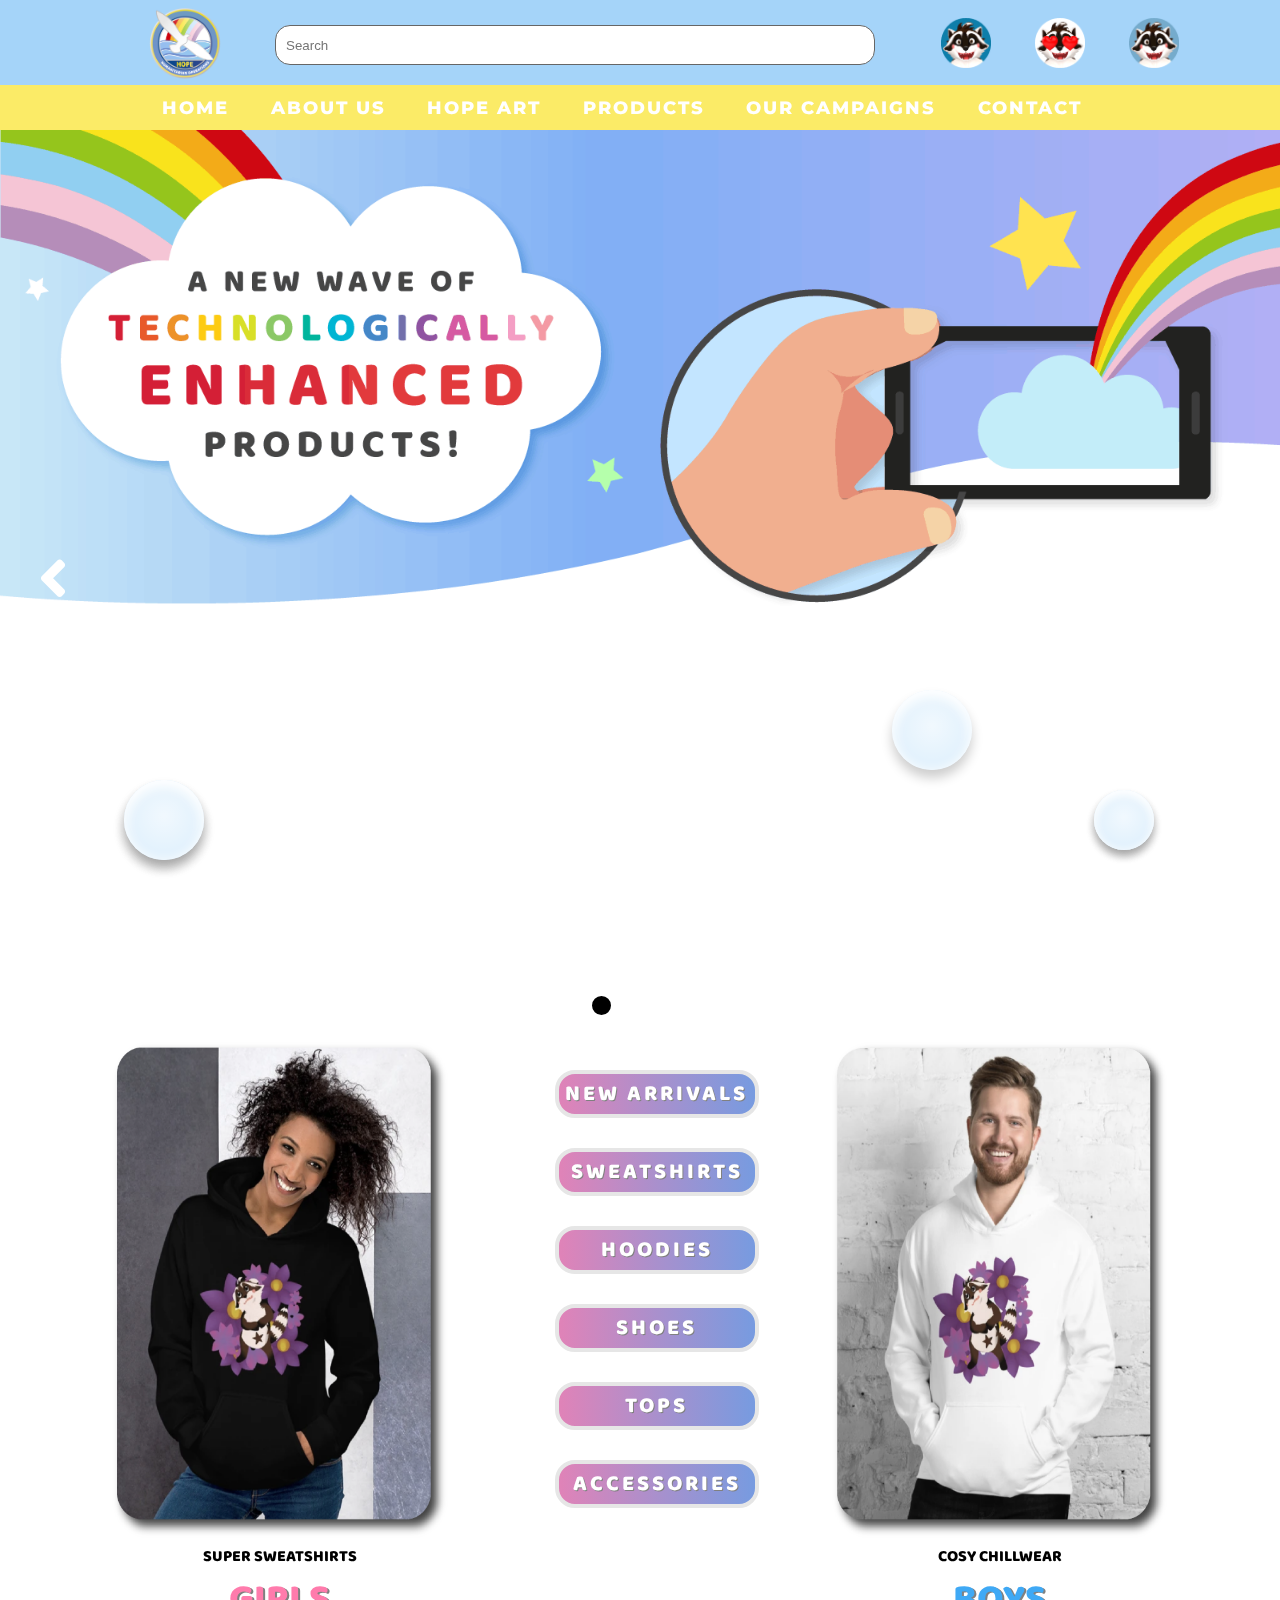
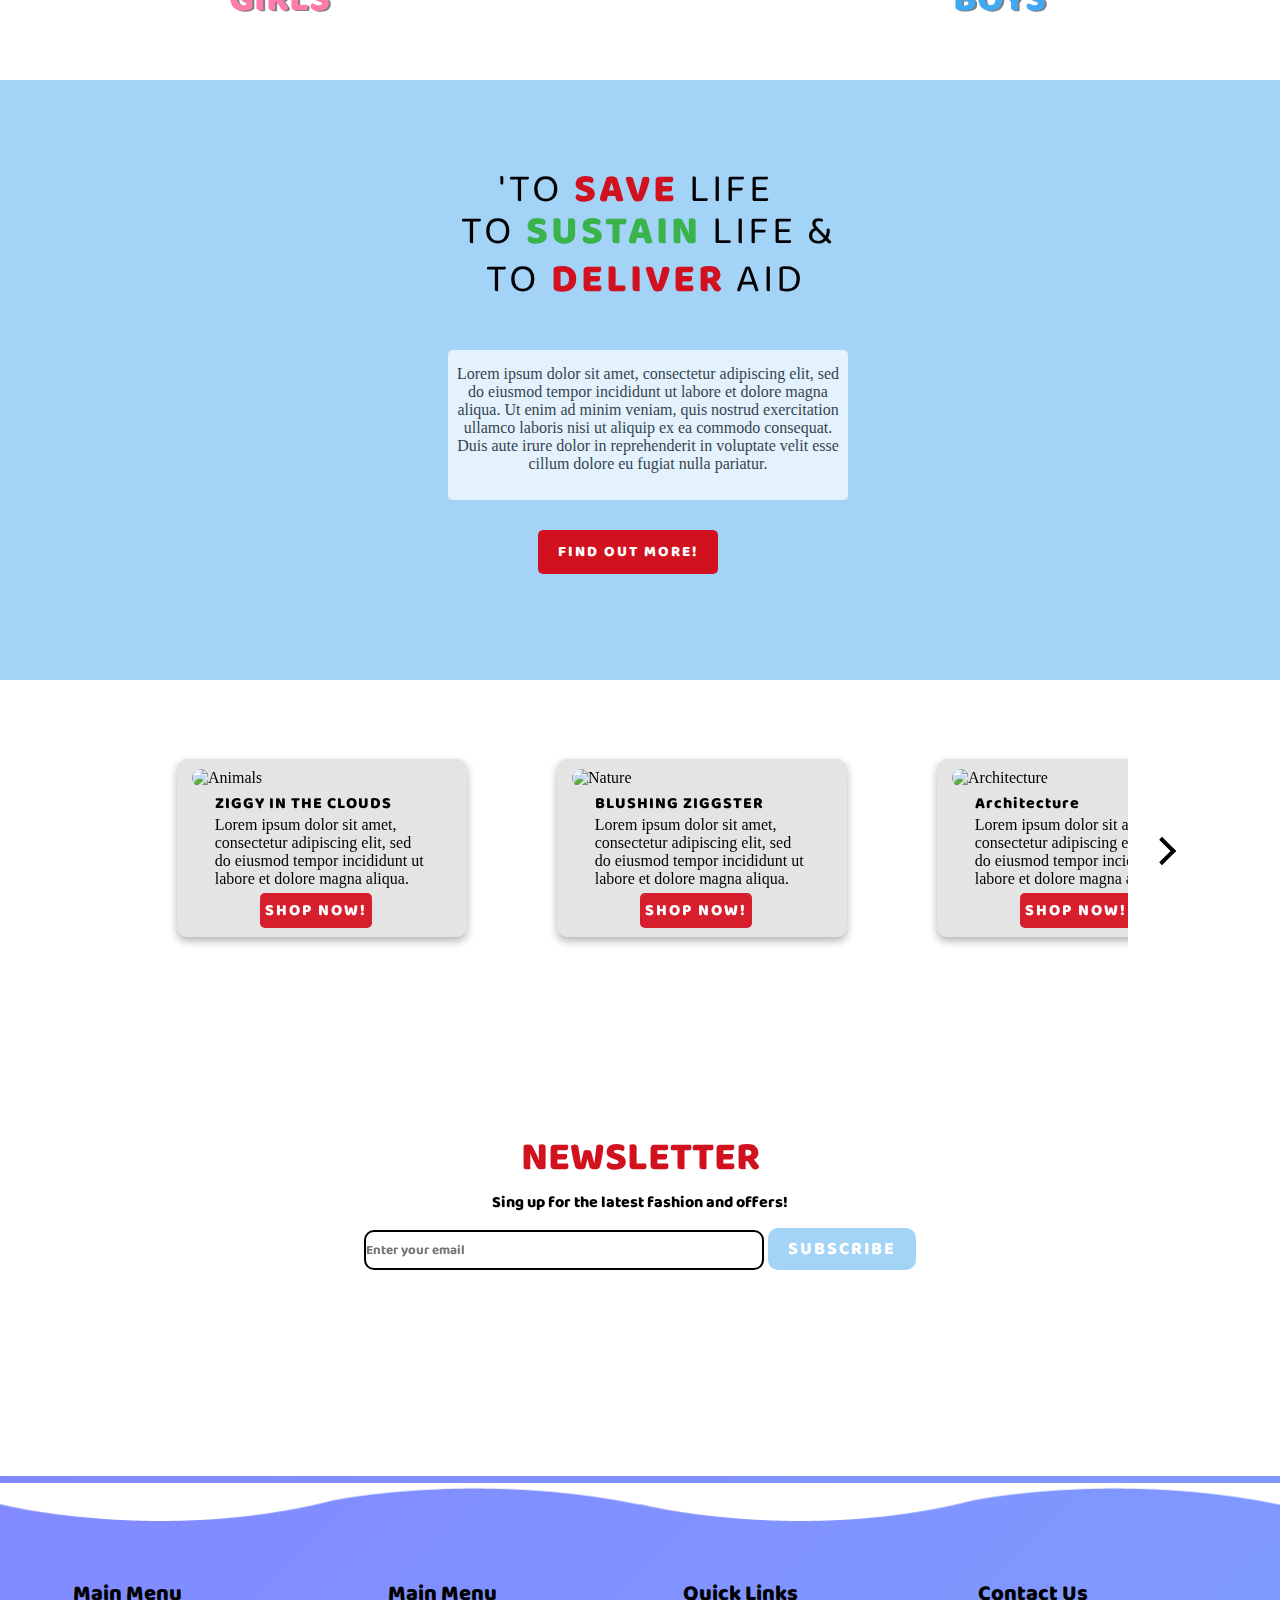
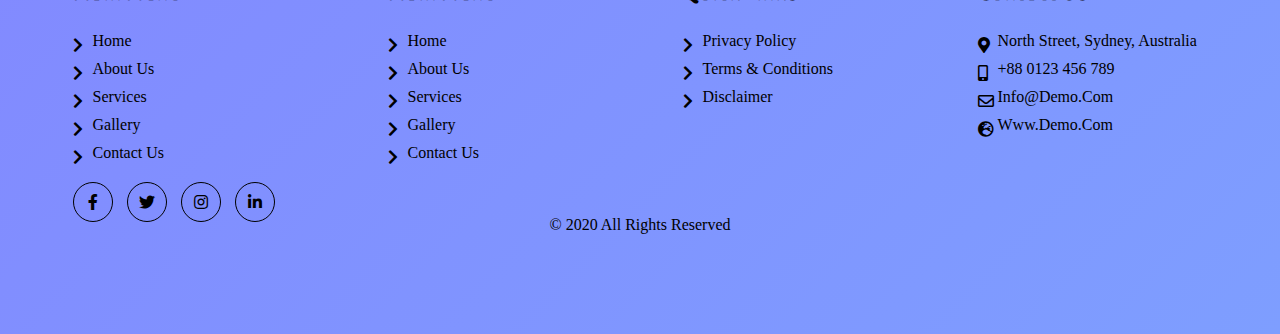
==== index.html @ f2ab1ff8 "Add files via upload" ====
<!DOCTYPE html>
<html lang="">
<head>
    <meta charset="utf-8">
    <meta name="viewport" content="width=device-width, initial-scale=1.0">
    <title>HOPE</title>
     <!------------ FONT AWESOME ------------>
     <link href="https://cdnjs.cloudflare.com/ajax/libs/font-awesome/5.13.0/css/all.min.css" rel="stylesheet">
    <link rel="stylesheet" href="css/style.css">
    <link rel="stylesheet" href="css/animated-footer.css">
    <link rel="stylesheet" href="css/card-slider.css">
</head>

<body>
    <div class="wrapper">
        <div class="multi_color_border"></div>
        <div class="top_nav">
            <div class="left">
              <div class="logo"><img src="img/Hope Logo - Website-03.png"></div>
              <div class="search_bar">
                  <input type="text" placeholder="Search">
              </div>
          </div> 
          <div class="right">
            <ul>
              <li><a href="#"></a></li>
              <li><a href="#"><img src="img/Asset 1@4x.png" class="shop-icon"></a></li>
              <li><a href="#"><img src="img/Asset 2@4x.png" class="shop-icon"></a></li>
              <li><a href="#"><img src="img/Asset 3@4x.png" class="shop-icon"></a></li>
            </ul>
          </div>
        </div>
        <div class="bottom_nav">
          <ul>
            <li class="nav-link"><a href="index.html">Home</a></li>
            <li class="nav-link"><a href="#">About us</a></li>
            <li class="nav-link"><a href="hope-art.html">Hope Art</a></li>
            <div class="dropdown">
                <span><li class="nav-link"><a href="#">Products</a></li></span>
                <div class="dropdown-content">
                    <a href="#">Boys</a>
                    <a href="#">All Clothing</a>
                    <a href="#">Accessories</a>
                    <a href="#">Shoes</a>
                </div>
              </div>
              
            <li class="nav-link"><a href="#">Our Campaigns</a></li>
            <li class="nav-link"><a href="#">Contact</a></li>
            
          </ul>
      </div>
      <!-- Sliding Banner -->
      <div class="slider">
        <div class="slides">
            <div class="slide">
                
            </div>
            <div class="slide">
                
            </div>
            <div class="slide">
                
            </div>
        </div>

        <button class="arrows prev" onclick="plusslide(-1)">
            <span><i class="fas fa-angle-left"></i></span>
        </button>
        <button class="arrows next" onclick="plusslide(1)">
            <span><i class="fas fa-angle-right"></i></span>
        </button>

        <div class="dots">
            <span onclick="currentslide(1)"></span>
            <span onclick="currentslide(2)"></span>
            <span onclick="currentslide(3)"></span>
        </div>
    </div>
<!-- End of the Banner -->

<!-- Section 1 Starts -->
<div class="box">
  <div class="row">
<div class="column column1">
  <img src="img/thumbnail2.png" alt="" style="width:100%">
  <div class="text">SUPER SWEATSHIRTS</div>
  <div class="girls">GIRLS</div>
</div>
<div class="column">
  
<button class="button">NEW ARRIVALS</button>
<button class="button">SWEATSHIRTS</button>
<button class="button">HOODIES</button>
<button class="button">SHOES</button>
<button class="button">TOPS</button>
<button class="button">ACCESSORIES</button>
</div>
<div class="column column2">
  <img src="img/thumbnail1.png" alt="" style="width:100%">
  <div class="text">COSY CHILLWEAR</div>
  <div class="boys">BOYS</div>
</div>
</div>
      </div>
<!-- Section 1 Ends -->
<!-- Section 2 Starts -->
<section class="blue">
  <div class="quotes">'TO <span>SAVE</span> LIFE</div>
  <div class="quotes">TO <span class="second">SUSTAIN</span> LIFE &</div>
  <div class="quotes">TO <span class="third">DELIVER</span> AID</div>
 <div class="white">
   
   <p>Lorem ipsum dolor sit amet, consectetur adipiscing elit, sed do eiusmod tempor incididunt ut labore et dolore magna aliqua. Ut enim ad minim veniam, quis nostrud exercitation ullamco laboris nisi ut aliquip ex ea commodo consequat. Duis aute irure dolor in reprehenderit in voluptate velit esse cillum dolore eu fugiat nulla pariatur.</p>
 </div>
 <a href="#"><button>FIND OUT MORE!</button></a>
</section>
<!-- Section 2 Ends -->
<!-- Card Slider Starts -->
<div id="background-wrap">
  <div class="bubble x1"></div>
  <div class="bubble x1"></div>
  <div class="bubble x2"></div>
  <div class="bubble x2"></div>
  <div class="bubble x3"></div>
  <div class="bubble x4"></div>
  <div class="bubble x5"></div>
  <div class="bubble x6"></div>
  <div class="bubble x7"></div>
  <div class="bubble x8"></div>
  <div class="bubble x9"></div>
  <div class="bubble x10"></div>
  <div class="bubble x10"></div>
</div>
<div class="container">
  <div id="slide-left-container">
    <div class="slide-left">
    </div>
  </div>
  <div id="cards-container">
    <div class="cards">
      <div class="card">
        <img src="http://via.placeholder.com/220x220" alt="Animals" style="width:100%">
        <div class="container">
          <h4>
            <b>ZIGGY IN THE CLOUDS</b>
          </h4>
          <p>Lorem ipsum dolor sit amet, consectetur adipiscing elit, sed do eiusmod tempor incididunt ut labore et dolore magna aliqua. </p>
          <button type="submit"><a href="#">SHOP NOW!</a></button>
        </div>
      </div>
      <div class="card">
        <img src="http://via.placeholder.com/220x220" alt="Nature" style="width:100%">
        <div class="container">
          <h4>
            <b>BLUSHING ZIGGSTER</b>
          </h4>
          <p>Lorem ipsum dolor sit amet, consectetur adipiscing elit, sed do eiusmod tempor incididunt ut labore et dolore magna aliqua.</p>
          <button type="submit"><a href="#">SHOP NOW!</a></button>
        </div>
      </div>
      <div class="card">
        <img src="http://via.placeholder.com/220x220" alt="Architecture" style="width:100%">
        <div class="container">
          <h4>
            <b>Architecture</b>
          </h4>
          <p>Lorem ipsum dolor sit amet, consectetur adipiscing elit, sed do eiusmod tempor incididunt ut labore et dolore magna aliqua.</p>
          <button type="submit"><a href="#">SHOP NOW!</a></button>
        </div>
      </div>
      <div class="card">
        <img src="http://via.placeholder.com/220x220" alt="Technology" style="width:100%">
        <div class="container">
          <h4>
            <b>Technology</b>
          </h4>
          <p>Lorem ipsum dolor sit amet, consectetur adipiscing elit, sed do eiusmod tempor incididunt ut labore et dolore magna aliqua.</p>
          <button type="submit"><a href="#">SHOP NOW!</a></button>
        </div>
      </div>
      <div class="card">
        <img src="http://via.placeholder.com/220x220" alt="People" style="width:100%">
        <div class="container">
          <h4>
            <b>People</b>
          </h4>
          <p>Lorem ipsum dolor sit amet, consectetur adipiscing elit, sed do eiusmod tempor incididunt ut labore et dolore magna aliqua.</p>
          <button type="submit"><a href="#">SHOP NOW!</a></button>
        </div>
      </div>
      <div class="card">
        <img src="http://via.placeholder.com/220x220" alt="Animals" style="width:100%">
        <div class="container">
          <h4>
            <b>Animals</b>
          </h4>
          <p>Lorem ipsum dolor sit amet, consectetur adipiscing elit, sed do eiusmod tempor incididunt ut labore et dolore magna aliqua.</p>
          <button type="submit"><a href="#">SHOP NOW!</a></button>
        </div>
      </div>
      <div class="card">
        <img src="http://via.placeholder.com/220x220" alt="Nature" style="width:100%">
        <div class="container">
          <h4>
            <b>Nature</b>
          </h4>
          <p>Lorem ipsum dolor sit amet, consectetur adipiscing elit, sed do eiusmod tempor incididunt ut labore et dolore magna aliqua.</p>
          <button type="submit"><a href="#">SHOP NOW!</a></button>
        </div>
      </div>
      <div class="card">
        <img src="http://via.placeholder.com/220x220" alt="Architecture" style="width:100%">
        <div class="container">
          <h4>
            <b>Architecture</b>
          </h4>
          <p>Lorem ipsum dolor sit amet, consectetur adipiscing elit, sed do eiusmod tempor incididunt ut labore et dolore magna aliqua.</p>
          <button type="submit"><a href="#">SHOP NOW!</a></button>
        </div>
      </div>
      <div class="card">
        <img src="http://via.placeholder.com/220x220" alt="Technology" style="width:100%">
        <div class="container">
          <h4>
            <b>Technology</b>
          </h4>
          <p>Lorem ipsum dolor sit amet, consectetur adipiscing elit, sed do eiusmod tempor incididunt ut labore et dolore magna aliqua.</p>
          <button type="submit"><a href="#">SHOP NOW!</a></button>
        </div>
      </div>
      <div class="card">
        <img src="http://via.placeholder.com/220x220" alt="People" style="width:100%">
        <div class="container">
          <h4>
            <b>People</b>
          </h4>
<!--             <p>Lorem ipsum dolor sit amet, consectetur adipiscing elit, sed do eiusmod tempor incididunt ut labore et dolore magna aliqua.</p> -->
          <button type="submit"><a href="#">SHOP NOW!</a></button>
        </div>
      </div>
    </div>
  </div>

  <div id="slide-right-container">
    <div class="slide-right">
    </div>
  </div>

</div>



<!-- Card Slider Ends -->

<!-- Newsletter Section Starts -->
<div class="newsletter">
  <h1>NEWSLETTER</h1>
 <p>Sing up for the latest fashion and offers!</p>
 <input type="email" placeholder="Enter your email" required>
 <button type="submit">SUBSCRIBE</button>
</div>

<!-- Newletter Section Ends -->


<!-- Footer Starts -->
<footer class="footer-area">
  <div class="footer-wave-box">
      <div class="footer-wave footer-animation"></div>
  </div>
  <div class="main">
      <div class="footer">
          <div class="single-footer">
              
              <h4>main menu</h4>
              <ul>
                  <li><a href=""><i class="fas fa-chevron-right"></i> home</a></li>
                  <li><a href=""><i class="fas fa-chevron-right"></i> about us</a></li>
                  <li><a href=""><i class="fas fa-chevron-right"></i> services</a></li>
                  <li><a href=""><i class="fas fa-chevron-right"></i> gallery</a></li>
                  <li><a href=""><i class="fas fa-chevron-right"></i> contact us</a></li>
              </ul>
              <div class="footer-social">
                  <a href=""><i class="fab fa-facebook-f"></i></a>
                  <a href=""><i class="fab fa-twitter"></i></a>
                  <a href=""><i class="fab fa-instagram"></i></a>
                  <a href=""><i class="fab fa-linkedin-in"></i></a>
              </div>
          </div>
          <div class="single-footer">
            <h4>main menu</h4>
              <ul>
                  <li><a href=""><i class="fas fa-chevron-right"></i> home</a></li>
                  <li><a href=""><i class="fas fa-chevron-right"></i> about us</a></li>
                  <li><a href=""><i class="fas fa-chevron-right"></i> services</a></li>
                  <li><a href=""><i class="fas fa-chevron-right"></i> gallery</a></li>
                  <li><a href=""><i class="fas fa-chevron-right"></i> contact us</a></li>
              </ul>
          </div>
          <div class="single-footer">
              <h4>quick links</h4>
              <ul>
                  <li><a href=""><i class="fas fa-chevron-right"></i> privacy policy</a></li>
                  <li><a href=""><i class="fas fa-chevron-right"></i> terms & conditions</a></li>
                  <li><a href=""><i class="fas fa-chevron-right"></i> disclaimer</a></li>
              </ul>
          </div>
          <div class="single-footer">
              <h4>contact us</h4>
              <ul>
                  <li><a href=""><i class="fas fa-map-marker-alt"></i> North Street, Sydney, Australia</a></li>
                  <li><a href=""><i class="fas fa-mobile-alt"></i> +88 0123 456 789</a></li>
                  <li><a href=""><i class="far fa-envelope"></i> info@demo.com</a></li>
                  <li><a href=""><i class="fas fa-globe-europe"></i> www.demo.com</a></li>
              </ul>
          </div>
      </div>
      <div class="copy">
          <p>&copy; 2020 all rights reserved</p>
      </div>
  </div>
</footer>
<!-- Footer Ends -->
<!-- Scripts -->
        <script src="https://code.jquery.com/jquery-3.3.1.min.js" crossorigin="anonymous"></script>
        <script src="code.js"></script>
</body>
</html>
---- css/style.css ----
@import url('https://fonts.googleapis.com/css2?family=Baloo+2:wght@400;500;600;700;800&family=Montserrat:ital,wght@0,100;0,200;0,300;0,400;0,500;0,600;1,100;1,200;1,300;1,400;1,500&display=swap');

* {
    margin: 0;
    padding: 0;
    box-sizing: border-box;
    list-style: none;
    text-decoration: none;
    
  }
   /*Navigation Starts*/
  .logo img{
      width: 80px;
      height:80px;
      margin-left: 95px;
  }
  .wrapper .multi_color_border{
    width: 100%;
    height: 5px;
    background-color: #a5d4f9;
  }
  .search_bar input{
      width: 600px;
      height: 40px;
      border-radius: 15px;
      margin-left:50px;
 }
  .wrapper .top_nav{
    
    width: 100%;
    height: 80px;
    background: #a5d4f9;
    padding: 0 50px;
    display: flex;
    justify-content: space-between;
    align-items: center;
  }
  .top_nav{
      padding-left: 200px;
  }
  
  .wrapper .top_nav .left{
    display: flex;
    align-items: center;

  }
  
  .wrapper .top_nav .left .logo p{
    margin-left: 125px;
  }
  
  
  
  .wrapper .top_nav .left .search_bar input[type="text"]{
    border: 1px solid #666666;
    padding: 5px 10px; 
    outline: none;
    transition: all 0.5s linear;
  }
  
  .wrapper .top_nav .left .search_bar input[type="text"]:focus{
    width: 650px;
  }
  
  .wrapper .top_nav .right ul{
    display: flex;
    margin-right: 175px;
}
  
  
  .wrapper .top_nav .right ul li{
    margin: 0 12px;
  }

  .wrapper .top_nav .right ul li a{
    display: block;
    padding: 8px 10px;
    color: #cea8b5;
  }
  
  .wrapper .top_nav .right ul li a img{
    width:50px;
    height: 50px;
  }
  
  .wrapper .bottom_nav{
    width: 100%;
    background-color: #fbeb67;
    height: 45px;
    padding: 0 50px;
  }
  
  .wrapper .bottom_nav ul{
    width: 80%;
    margin-left: 100px;
    height: 45px;
    display: flex;
    justify-content: space-between;
    align-items: center;
    
  }
  
  .wrapper .bottom_nav ul li a{
    color: white;
    padding: 12px;
    letter-spacing: 2px;
    text-transform: uppercase;
    font-size: 12px;
    font-family: 'Montserrat', sans-serif;
    font-weight: 800;
    font-size: 18px;
  }
  .wrapper .bottom_nav ul li a:hover{
      color:#973639;
      background-color:#ffffff;
  }
      
      .dropdown {
        position: relative;
        display: block;
      }
      
      .dropdown-content {
        display: none;
        position: absolute;
        background-color: #ffffff;
        min-width:400px;
        height:500px;
        box-shadow: 0px 8px 16px 0px rgba(0,0,0,0.2);
        padding: 15px 16px;
        margin-top:10px;
        z-index: 1;
      }
      
      .dropdown:hover .dropdown-content {
        display: block;
        height: 500px;
      }
  
 /*Navigation Ends*/

  /*Banner Starts*/
  .slider {
    position: relative;
    width: 100%;
    height: 100vh;
    overflow: hidden;
}

.slides {
    position: absolute;
    width: 300%;
    height: 100%;
    top: 0;
    left: 0;
    transition: 2s ease;
}

.slide {
    width: 33.33%;
    height: 100%;
    position: relative;
    float: left;
     background-size: contain;
    background-position: top;
    background-repeat: no-repeat;
}

.slide::before {
    content: "";
    position: absolute;
    top: 0;
    left: 0;
    width: 100%;
    height: 100%;
    
}

.slide:nth-child(1) {
    background-image: url(/img/BANNER-1.png);

}

.slide:nth-child(2) {
    background-image: url(/img/BANNER-2.png);

}

.slide:nth-child(3) {
    background-image: url(/img/BANNER-3.png);
   
}

.slide-data button {
    font-family: "Roboto", serif;
    background: none;
    outline: none;
    border: 1px solid #fff;
    color: #fff;
    font-weight: bolder;
    padding: 10px 25px;
    font-size: 20px;
    transition: 0.4s linear;
}

.slide-data button:hover {
    color: #000;
    background-color: #fff;
}

.slider .arrows {
    position: absolute;
    top: 50%;
    transform: translateY(-50%);
    background: none;
    outline: none;
    border: none;
    font-size: 60px;
    color: #fff;
    transition: 0.4s linear;
}

.slider .arrows:hover {
    text-shadow: 0px 0px 10px black, 0px 0px 10px black;
}

.slider .prev {
    left: 3%;
}

.slider .next {
    right: 3%;
}

.dots {
    position: absolute;
    bottom: 1%;
    width: 100%;
    text-align: center;
}

.dots span {
    width: 23px;
    height: 23px;
    border-radius: 100px;
    margin: 0 6px;
    background-color: #fff;
    display: inline-block;
    transition: 0.4s linear;
}

.dots span:hover {
    background-color: #000 !important;
    border: 2px solid #fff;
}

.dot-active {
    background-color: #000 !important;
    border: 2px solid #fff;
}



  /* Banner Ends*/
  /* Section 1 Starts */
  .box{
    margin:0 100px 0 100px;
    }
    .column {
       
      float: left;
      width: 33.33%;
      padding: 10px;
    }
    .column .column1{
        margin-left: 100px;
    }
    .button {
      background: linear-gradient(90deg,rgb(223, 131, 184) 1%, rgb(168, 144, 205) 51%, rgb(119, 155, 224) 100%, rgb(71, 167, 242) 100%);
      border: 4px solid rgb(230, 230, 230);
      color: white;
      font-family: 'Baloo 2', cursive;
      font-weight: 900;
      font-size:22px;
      letter-spacing: 3px;
      width:60%;
      padding: 2px 0px;
      text-align: center;
      text-decoration: none;
      text-shadow: 1px 1px grey;
      display: block;
      margin: 30px 50px 0 85px;
      cursor: pointer;
      border-radius:20px;
    }
    
    /* Clearfix (clear floats) */
    .row::after {
      content: "";
      clear: both;
      display: table;
    }
    .column img{
        height: 500px; 
        
    }
    .text, .girls, .boys{
      text-align: center;
      font-family: 'Baloo 2', cursive;
      font-weight: 900;
    }
    .girls{
      color:rgb(255,123,172);
      font-family: 'Baloo 2', cursive;
      font-weight: 900;
      font-size: 38px;
      text-shadow: 2px 1px grey;
    }
    .boys{
      color:rgb(63,169,245);
      font-family: 'Baloo 2', cursive;
      font-weight: 900;
      font-size: 38px;
      text-shadow: 2px 1px grey;
    }
  /* Section 1 Ends */
  /* Section 2 Starts */
  .blue{
    background-color: #a3d3f7;
    height:600px;
    margin: 40px 0 40px 0;
    position: relative;
  }
  .blue .white{
    background-color: white;
    position: absolute;
    padding-top:15px;
    top:45%;
    left:35%;
    opacity:0.7;
    border-radius: 5px;
    height: 150px;
    width:400px;
    margin: 0 auto;
    display: flex;
    justify-content: center;
    text-align:center;

  }
  .blue .quotes{
    position: absolute;
    top:13%;
    left:39%;
    font-size:40px;
    letter-spacing: 3px;
    font-family: 'Baloo 2', cursive;
  }
  .blue .quotes:nth-child(2){
    position: absolute;
    top:20%;
    left:36%;
    font-size:40px;
    letter-spacing: 3px;
    font-family: 'Baloo 2', cursive;
  }
  .blue .quotes:nth-child(3){
    position: absolute;
    top:28%;
    left:38%;
    font-size:40px;
    letter-spacing: 3px;
    font-family: 'Baloo 2', cursive;
  }
  .quotes span{
    font-family: 'Baloo 2', cursive;
    font-weight: 900;

    color:#d1111d;
  }
  .quotes .second{
    font-family: 'Baloo 2', cursive;
    font-weight: 900;
    color:#39b34a;
  }
  .blue button{
    position: absolute;
    top:75%;
    left:42%;
    color: white;
    font-family: 'Baloo 2', cursive;
    font-weight: 900;
    font-size:15px;
    padding: 10px 20px 10px 20px;
    background-color:#d1111d;
    border:none;
    border-radius: 5px;
    letter-spacing: 2px;
    cursor: pointer;
  }
  /* Section 2 Ends */
  /* Newsletter Section Starts */
  .newsletter{
   text-align:center;
   height:150px;
   margin-top: 150px;
  }
  .newsletter h1{
    font-family: 'Baloo 2', cursive;
    font-weight: 900;
    color:#d1111d;
    font-size: 40px;
  }
  .newsletter p{
    font-family: 'Baloo 2', cursive;
    font-weight: 900;
  }
  .newsletter input{
    width: 400px;
    margin-top: 15px;
    height:40px;
    border: 2px solid black;
    border-radius: 10px;
    font-family: 'Baloo 2', cursive;
    font-weight: 700;
  }
  .newsletter button{
    padding: 7px 20px 7px 20px;
    border-radius: 10px;
    background-color:#a3d3f7;
    font-family: 'Baloo 2', cursive;
    font-size: 18px;
    color:white;
    border: none;
    font-weight: 900;
    letter-spacing: 2px;
  }
  /* Newsletter Section Ends */

  /* Footer Starts */
.footer{
  position:relative;
  height:100px;
}
  .footer img{
    height:350px;
    width: 100%;
    
  }
  .footer .footer-text li{
    top: 180px;
    left: 20px;
    position: absolute;
    font-size:22px;
    font-family: 'Baloo 2', cursive;
    font-weight:900;
  }
  .footer .footer-text li:nth-child(2){
    top: 210px;
    left: 20px;
    position: absolute;
    font-weight:400;
    
  }
  .footer .footer-text li:nth-child(3){
    top: 230px;
    left: 20px;
    position: absolute;
    font-weight:400;
    
  }
  .footer .footer-text li:nth-child(4){
    top: 250px;
    left: 20px;
    position: absolute;
    font-weight:400;
    
  }
  .footer .footer-text li:nth-child(5){
    top: 270px;
    left: 20px;
    position: absolute;
    font-weight:400;
    
  }
  .footer .footer-text li:nth-child(6){
    top: 290px;
    left: 20px;
    position: absolute;
    font-weight:400;
    
  }
  /* Footer Ends */
---- css/animated-footer.css ----
.footer-area {
    margin-top: 200px;
    padding: 100px 0;
    background: linear-gradient(-45deg, #a1dcd7, #88ddee, #88ddee, #7e9eff, #8289ff);
    background-size: 400% 400%;
    animation: gradient 15s ease infinite;
   filter: progid:DXImageTransform.Microsoft.gradient( startColorstr='#2749c4', endColorstr='#6085b2',GradientType=1 );
    color:black;
    position:relative;
  }
  @keyframes gradient {
      0% {
          background-position: 0% 50%;
      }
      50% {
          background-position: 100% 50%;
      }
      100% {
          background-position: 0% 50%;
      }
  }
  .main {
    width: 1200px;
    margin: 0 auto;
    
  }
  .footer {
    display: flex;
    justify-content: space-around;
    flex-wrap: wrap;
    flex-direction: row;
  }
  .single-footer {
    width: 230px;
  }
  .single-footer:first-child {
    width: 250px;
  }
  .single-footer h4 {
    text-transform: capitalize;
    font-size: 22px;
    margin-bottom: 20px;
    color:black;
    font-family: 'Baloo 2', cursive;
    font-weight:900;
  }
  .footer-social a {
    color: black;
    border: 1px solid black;
    width: 40px;
    height: 40px;
    display: inline-block;
    text-align: center;
    line-height: 40px;
    border-radius: 50%;
    margin-right: 10px;
  }
  .footer-social {
    margin-top: 20px;
  }
  .single-footer ul {
    list-style: none;
  }
  .single-footer ul li {
    margin-bottom: 10px;
    position: relative;
    padding-left: 20px;
  }
  .single-footer ul li a {
    color: black;
    text-transform: capitalize;
    text-decoration: none;
  }
  .single-footer ul li a i {
    position: absolute;
    left: 0;
    top: 5px;
  }
  
  .copy {
    text-align: center;
    text-transform: capitalize;
    margin-top: 140px;
  }
  
  .footer-wave-box {
    position: absolute;
    left: 0;
    top: 0;
    height: 45px;
    right: 0;
    width: 100%;
    overflow:hidden;
  }
  .footer-wave {
    background-image: url('/img/footer-shape.png');
    position: absolute;
    left: 0;
    top: 0;
    height: 100%;
    width: 200%;
    background-size:50%;
    background-position:bottom;
    background-repeat:repeat-x;
  }
  
  .footer-animation{
      animation: footer_wave 5s linear infinite;
      -moz-animation: footer_wave 5s linear infinite;
      -o-animation: footer_wave 5s linear infinite;
      -webkit-animation: footer_wave 5s linear infinite;
      left:auto;
      right:0;
  }
  
  @keyframes footer_wave{
    0%{
       transform:translateX(0%);
    }
    50%{
      transform:translateX(25%);
    }
    100%{
      transform:translateX(50%);
    }
  }
  @-moz-keyframes footer_wave{
    0%{
        -moz-transform:translateX(0%);
    }
    50%{
      -moz-transform:translateX(25%);
    }
    100%{
      -moz-transform:translateX(50%);
    }
  }
  
  @-o-keyframes footer_wave{
    0%{
        -o-transform:translateX(0%);
    }
    50%{
      -o-transform:translateX(25%);
    }
    100%{
      -o-transform:translateX(50%);
    }
  }
  
  @-webkit-keyframes footer_wave{
    0%{
        -webkit-transform:translateX(0%);
    }
    50%{
      -webkit-transform:translateX(25%);
    }
    100%{
      -webkit-transform:translateX(50%);
    }
  }
  
  @media only screen and (max-width:600px){
    .main{
      width:320px;
    }
    .footer-wave-box {
      display: none;
    }
    .single-footer:first-child, .single-footer {
      width: 100%;
      margin-bottom:30px;
    }
  }
---- css/card-slider.css ----
.container {
  display: -webkit-box;
  display: -ms-flexbox;
  display: flex;
  -webkit-box-align: center;
  -ms-flex-align: center;
  align-items: center;
  -webkit-box-pack: justify;
  -ms-flex-pack: justify;
  justify-content: space-between;
  padding: 4px 16px;
  width: 85%;
  height: auto;
  margin: auto;
  
 
}

#cards-container {
  overflow: hidden;
  margin: 20px;
   
}

.cards {
  display: -webkit-box;
  display: -ms-flexbox;
  display: flex;
  width: 99999px;
  /* position: static; */
}

.card {
  /* Add shadows to create the "card" effect */
  -webkit-box-shadow: 0 4px 8px 0 rgba(0, 0, 0, 0.2);
  box-shadow: 0 4px 8px 0 rgba(0, 0, 0, 0.3);
  background: #e4e4e4;
  -webkit-transition: 0.3s;
  transition: 0.3s;
  width: 290px;
  margin: 15px 45px;
  border-radius: 10px;
  

}
.card .container{
  display: block;
}
.card .container button{
  margin: 5px 0 5px 45px;
  border-radius:5px;
  border: none;
  padding:5px;
  background-color: #d61e2c;
  font-family: 'Baloo 2', cursive;
  font-weight:900;
  font-size:16px;
  letter-spacing:2px;
  
}
.card .container button a{
  text-decoration: none;
  color:white;
}
.card .container h4{
  font-family: 'Baloo 2', cursive;
  font-weight:900;
  letter-spacing:1px;
}
.card:hover {
  -webkit-box-shadow: 0 8px 16px 0 rgba(0, 0, 0, 0.2);
  box-shadow: 0 8px 16px 0 rgba(0, 0, 0, 0.2);
  cursor: pointer;
}

.card .img {
  max-width: 220px;
  height: 220px;
  display: inline-block;
}
.card img{
  max-width:260px;
  margin: 10px 0 0 15px;
  border-radius: 10px;
}

#slide-left-container,
#slide-right-container {
  display: none;
}

#slide-left-container.active,
#slide-right-container.active {
  display: block;
  cursor: pointer;
  position:relative;
}

.slide-left,
.slide-right {
  border-color: black;
  border-style: solid;
  height: 20px;
  width: 20px;
  margin-top: 30%;
  position:relative;
}

.slide-left {
  border-width: 4px 0 0 4px;
  -webkit-transform: rotate(-45deg);
  transform: rotate(-45deg);
  margin-left: 40%;
}

.slide-right {
  border-width: 4px 4px 0 0;
  -webkit-transform: rotate(45deg);
  transform: rotate(45deg);
  margin-left: 22%;
}
/* bubbles */
#background-wrap {
   bottom: 0;
	left: 0;
	position: fixed;
	right: 0;
	top: 0;
	z-index: -1;
}

/* KEYFRAMES */

@-webkit-keyframes animateBubble {
    0% {
        margin-top: 1000px;
    }
    100% {
        margin-top: -100%;
    }
}

@-moz-keyframes animateBubble {
    0% {
        margin-top: 1000px;
    }
    100% {
        margin-top: -100%;
    }
}

@keyframes animateBubble {
    0% {
        margin-top: 1000px;
    }
    100% {
        margin-top: -100%;
    }
}

@-webkit-keyframes sideWays { 
    0% { 
        margin-left:0px;
    }
    100% { 
        margin-left:50px;
    }
}

@-moz-keyframes sideWays { 
    0% { 
        margin-left:0px;
    }
    100% { 
        margin-left:50px;
    }
}

@keyframes sideWays { 
    0% { 
        margin-left:0px;
    }
    100% { 
        margin-left:50px;
    }
}

/* ANIMATIONS */

.x1 {
    -webkit-animation: animateBubble 5s linear infinite, sideWays 2s ease-in-out infinite alternate;
	-moz-animation: animateBubble 5s linear infinite, sideWays 2s ease-in-out infinite alternate;
	animation: animateBubble 5s linear infinite, sideWays 2s ease-in-out infinite alternate;
	
	left: -5%;
	top: 5%;
	
	-webkit-transform: scale(0.6);
	-moz-transform: scale(0.6);
	transform: scale(0.6);
}

.x2 {
    -webkit-animation: animateBubble 6s linear infinite, sideWays 4s ease-in-out infinite alternate;
	-moz-animation: animateBubble 6s linear infinite, sideWays 4s ease-in-out infinite alternate;
	animation: animateBubble 6s linear infinite, sideWays 4s ease-in-out infinite alternate;
	
	left: 5%;
	top: 80%;
	
	-webkit-transform: scale(0.4);
	-moz-transform: scale(0.4);
	transform: scale(0.4);
}

.x3 {
    -webkit-animation: animateBubble 7s linear infinite, sideWays 2s ease-in-out infinite alternate;
	-moz-animation: animateBubble 7s linear infinite, sideWays 2s ease-in-out infinite alternate;
	animation: animateBubble 7s linear infinite, sideWays 2s ease-in-out infinite alternate;
	
	left: 10%;
	top: 40%;
	
	-webkit-transform: scale(0.7);
	-moz-transform: scale(0.7);
	transform: scale(0.7);
}

.x4 {
    -webkit-animation: animateBubble 8s linear infinite, sideWays 3s ease-in-out infinite alternate;
	-moz-animation: animateBubble 8s linear infinite, sideWays 3s ease-in-out infinite alternate;
	animation: animateBubble 8s linear infinite, sideWays 3s ease-in-out infinite alternate;
	
	left: 20%;
	top: 0;
	
	-webkit-transform: scale(0.3);
	-moz-transform: scale(0.3);
	transform: scale(0.3);
}

.x5 {
    -webkit-animation: animateBubble 5s linear infinite, sideWays 4s ease-in-out infinite alternate;
	-moz-animation: animateBubble 5s linear infinite, sideWays 4s ease-in-out infinite alternate;
	animation: animateBubble 5s linear infinite, sideWays 4s ease-in-out infinite alternate;
	
	left: 30%;
	top: 50%;
	
	-webkit-transform: scale(0.5);
	-moz-transform: scale(0.5);
	transform: scale(0.5);
}

.x6 {
    -webkit-animation: animateBubble 6s linear infinite, sideWays 2s ease-in-out infinite alternate;
	-moz-animation: animateBubble 6s linear infinite, sideWays 2s ease-in-out infinite alternate;
	animation: animateBubble 6s linear infinite, sideWays 2s ease-in-out infinite alternate;
	
	left: 50%;
	top: 0;
	
	-webkit-transform: scale(0.8);
	-moz-transform: scale(0.8);
	transform: scale(0.8);
}

.x7 {
    -webkit-animation: animateBubble 8s linear infinite, sideWays 2s ease-in-out infinite alternate;
	-moz-animation: animateBubble 8s linear infinite, sideWays 2s ease-in-out infinite alternate;
	animation: animateBubble 8s linear infinite, sideWays 2s ease-in-out infinite alternate;
	
	left: 65%;
	top: 70%;
	
	-webkit-transform: scale(0.4);
	-moz-transform: scale(0.4);
	transform: scale(0.4);
}

.x8 {
    -webkit-animation: animateBubble 6s linear infinite, sideWays 3s ease-in-out infinite alternate;
	-moz-animation: animateBubble 6s linear infinite, sideWays 3s ease-in-out infinite alternate;
	animation: animateBubble 6s linear infinite, sideWays 3s ease-in-out infinite alternate;
	
	left: 80%;
	top: 10%;
	
	-webkit-transform: scale(0.3);
	-moz-transform: scale(0.3);
	transform: scale(0.3);
}

.x9 {
    -webkit-animation: animateBubble 7s linear infinite, sideWays 4s ease-in-out infinite alternate;
	-moz-animation: animateBubble 7s linear infinite, sideWays 4s ease-in-out infinite alternate;
	animation: animateBubble 7s linear infinite, sideWays 4s ease-in-out infinite alternate;
	
	left: 90%;
	top: 50%;
	
	-webkit-transform: scale(0.6);
	-moz-transform: scale(0.6);
	transform: scale(0.6);
}

.x10 {
    -webkit-animation: animateBubble 6s linear infinite, sideWays 2s ease-in-out infinite alternate;
	-moz-animation: animateBubble 6s linear infinite, sideWays 2s ease-in-out infinite alternate;
	animation: animateBubble 6s linear infinite, sideWays 2s ease-in-out infinite alternate;
	
	left: 80%;
	top: 80%;
	
	-webkit-transform: scale(0.3);
	-moz-transform: scale(0.3);
	transform: scale(0.3);
}

/* OBJECTS */

.bubble {
    -webkit-border-radius: 50%;
	-moz-border-radius: 50%;
	border-radius: 50%;
	
    -webkit-box-shadow: 0 20px 30px rgba(0, 0, 0, 0.2), inset 0px 10px 30px 5px rgba(255, 255, 255, 1);
	-moz-box-shadow: 0 20px 30px rgba(0, 0, 0, 0.2), inset 0px 10px 30px 5px rgba(255, 255, 255, 1);
	box-shadow: 0 20px 30px rgba(0, 0, 0, 0.2), inset 0px 10px 30px 5px rgba(255, 255, 255, 1);
	background:#e3f2fd;
  height: 200px;
 
	position: absolute;
	width: 200px;
}

.bubble:after {
    background: -moz-radial-gradient(center, ellipse cover,  rgba(255,255,255,0.5) 0%, rgba(255,255,255,0) 70%); /* FF3.6+ */
    background: -webkit-gradient(radial, center center, 0px, center center, 100%, color-stop(0%,rgba(255,255,255,0.5)), color-stop(70%,rgba(255,255,255,0))); /* Chrome,Safari4+ */
    background: -webkit-radial-gradient(center, ellipse cover,  rgba(255,255,255,0.5) 0%,rgba(255,255,255,0) 70%); /* Chrome10+,Safari5.1+ */
    background: -o-radial-gradient(center, ellipse cover,  rgba(255,255,255,0.5) 0%,rgba(255,255,255,0) 70%); /* Opera 12+ */
    background: -ms-radial-gradient(center, ellipse cover,  rgba(255,255,255,0.5) 0%,rgba(255,255,255,0) 70%); /* IE10+ */
    background: radial-gradient(ellipse at center,  rgba(255,255,255,0.5) 0%,rgba(255,255,255,0) 70%); /* W3C */
    filter: progid:DXImageTransform.Microsoft.gradient( startColorstr='#80ffffff', endColorstr='#00ffffff',GradientType=1 ); /* IE6-9 fallback on horizontal gradient */

	-webkit-border-radius: 50%;
	-moz-border-radius: 50%;
	border-radius: 50%;
	
    -webkit-box-shadow: inset 0 20px 30px rgba(255, 255, 255, 0.3);
	-moz-box-shadow: inset 0 20px 30px rgba(255, 255, 255, 0.3);
	box-shadow: inset 0 20px 30px rgba(255, 255, 255, 0.3);
	
	content: "";
  height: 180px;
	left: 10px;
	position: absolute;
	width: 180px;
}
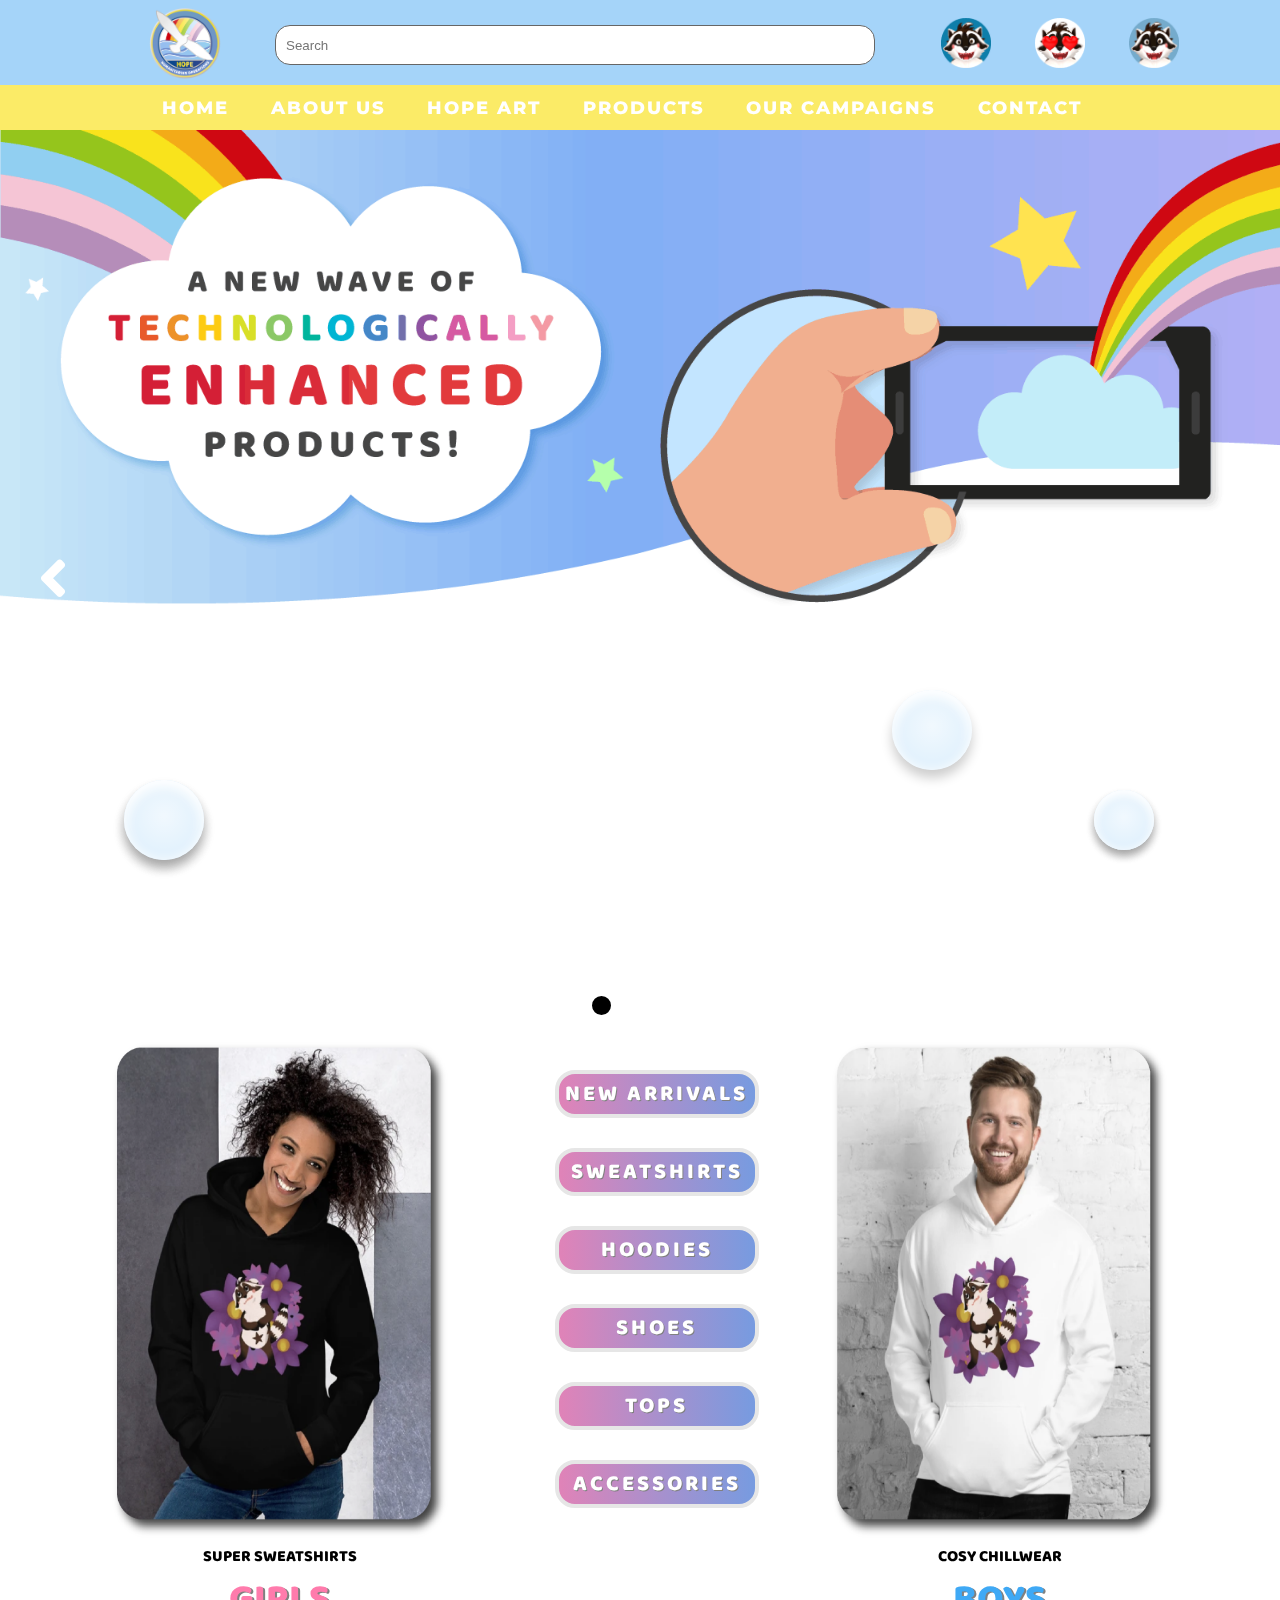
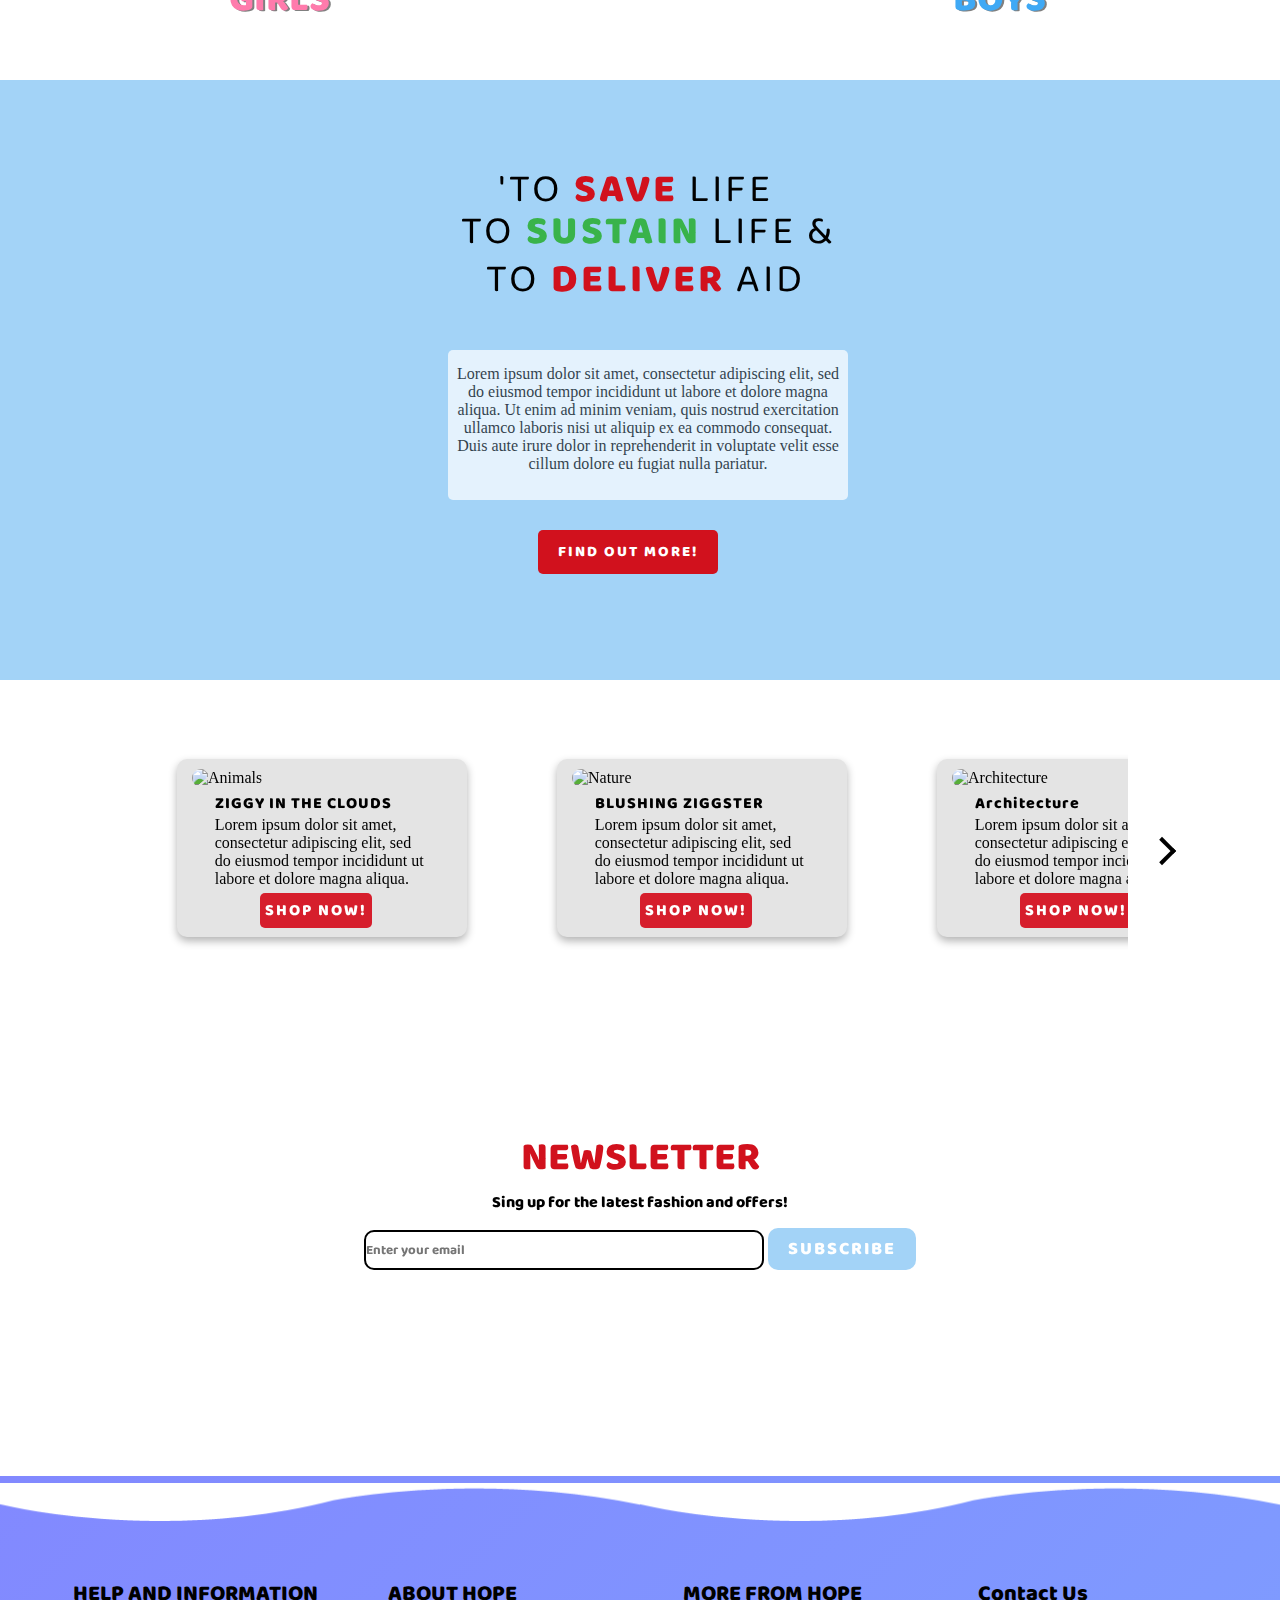
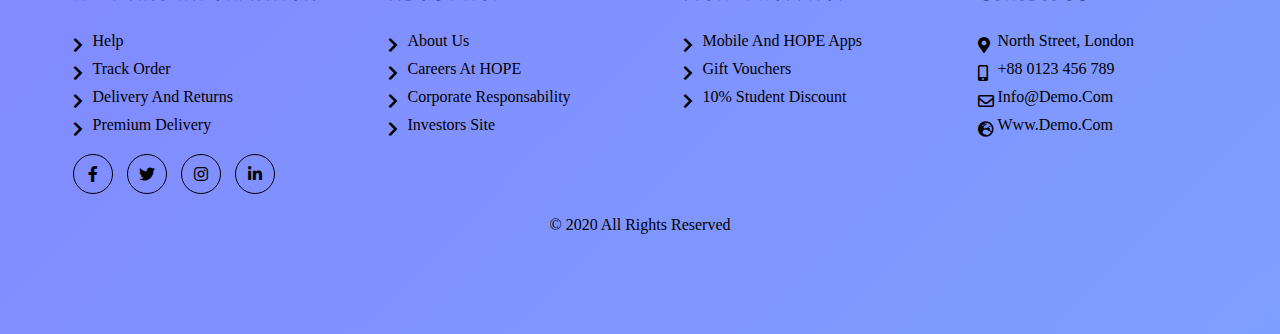
==== commit e18cfcb6: "Updated" ====
--- a/index.html
+++ b/index.html
@@ -38,15 +38,35 @@
             <div class="dropdown">
                 <span><li class="nav-link"><a href="#">Products</a></li></span>
                 <div class="dropdown-content">
-                    <a href="#">Boys</a>
-                    <a href="#">All Clothing</a>
-                    <a href="#">Accessories</a>
-                    <a href="#">Shoes</a>
+                  <div class="dropdown-content-flex" >
+                    <span>
+                      <p>Boys</p>
+                      <p><a href="#">All Clothing</a></p>
+                      <p><a href="#">Accessories</a></p>
+                      <p><a href="#">Shoes</a></p>
+                      <br>
+                      <p>Toys</p>
+                      <p><a href="#">Play Mats</a></p>
+                    </span>
+                      <br>
+                      <span>
+                      <p>Girls</p>
+                      <p><a href="#">All Clothing</a></p>
+                      <p><a href="#">Accessories</a></p>
+                      <p><a href="#">Shoes</a></p>
+                      <br>
+                      <p>Home</p>
+                     <p><a href="#">Bedding</a></p>
+                    </span>
+                    <span>
+                      <img src="/img/Asset 1@4x.png">
+                    </span>
+                  </div>
                 </div>
               </div>
               
             <li class="nav-link"><a href="#">Our Campaigns</a></li>
-            <li class="nav-link"><a href="#">Contact</a></li>
+            <li class="nav-link"><a href="contact.html">Contact</a></li>
             
           </ul>
       </div>
@@ -273,13 +293,13 @@
       <div class="footer">
           <div class="single-footer">
               
-              <h4>main menu</h4>
+              <h4>HELP AND INFORMATION</h4>
               <ul>
-                  <li><a href=""><i class="fas fa-chevron-right"></i> home</a></li>
-                  <li><a href=""><i class="fas fa-chevron-right"></i> about us</a></li>
-                  <li><a href=""><i class="fas fa-chevron-right"></i> services</a></li>
-                  <li><a href=""><i class="fas fa-chevron-right"></i> gallery</a></li>
-                  <li><a href=""><i class="fas fa-chevron-right"></i> contact us</a></li>
+                  <li><a href=""><i class="fas fa-chevron-right"></i> Help</a></li>
+                  <li><a href=""><i class="fas fa-chevron-right"></i> Track Order</a></li>
+                  <li><a href=""><i class="fas fa-chevron-right"></i> Delivery and Returns</a></li>
+                  <li><a href=""><i class="fas fa-chevron-right"></i> Premium Delivery</a></li>
+                  
               </ul>
               <div class="footer-social">
                   <a href=""><i class="fab fa-facebook-f"></i></a>
@@ -289,27 +309,27 @@
               </div>
           </div>
           <div class="single-footer">
-            <h4>main menu</h4>
+            <h4>ABOUT HOPE</h4>
               <ul>
-                  <li><a href=""><i class="fas fa-chevron-right"></i> home</a></li>
-                  <li><a href=""><i class="fas fa-chevron-right"></i> about us</a></li>
-                  <li><a href=""><i class="fas fa-chevron-right"></i> services</a></li>
-                  <li><a href=""><i class="fas fa-chevron-right"></i> gallery</a></li>
-                  <li><a href=""><i class="fas fa-chevron-right"></i> contact us</a></li>
+                  <li><a href=""><i class="fas fa-chevron-right"></i> About us</a></li>
+                  <li><a href=""><i class="fas fa-chevron-right"></i> Careers at HOPE</a></li>
+                  <li><a href=""><i class="fas fa-chevron-right"></i> Corporate Responsability</a></li>
+                  <li><a href=""><i class="fas fa-chevron-right"></i> Investors Site</a></li>
+                  
               </ul>
           </div>
           <div class="single-footer">
-              <h4>quick links</h4>
+              <h4>MORE FROM HOPE</h4>
               <ul>
-                  <li><a href=""><i class="fas fa-chevron-right"></i> privacy policy</a></li>
-                  <li><a href=""><i class="fas fa-chevron-right"></i> terms & conditions</a></li>
-                  <li><a href=""><i class="fas fa-chevron-right"></i> disclaimer</a></li>
+                  <li><a href=""><i class="fas fa-chevron-right"></i>Mobile and HOPE Apps</a></li>
+                  <li><a href=""><i class="fas fa-chevron-right"></i> Gift Vouchers</a></li>
+                  <li><a href=""><i class="fas fa-chevron-right"></i>10% Student Discount</a></li>
               </ul>
           </div>
           <div class="single-footer">
               <h4>contact us</h4>
               <ul>
-                  <li><a href=""><i class="fas fa-map-marker-alt"></i> North Street, Sydney, Australia</a></li>
+                  <li><a href=""><i class="fas fa-map-marker-alt"></i> North Street, London</a></li>
                   <li><a href=""><i class="fas fa-mobile-alt"></i> +88 0123 456 789</a></li>
                   <li><a href=""><i class="far fa-envelope"></i> info@demo.com</a></li>
                   <li><a href=""><i class="fas fa-globe-europe"></i> www.demo.com</a></li>
--- a/css/style.css
+++ b/css/style.css
@@ -9,6 +9,8 @@
     
   }
    /*Navigation Starts*/
+   
+
   .logo img{
       width: 80px;
       height:80px;
@@ -20,7 +22,7 @@
     background-color: #a5d4f9;
   }
   .search_bar input{
-      width: 600px;
+      width: 700px;
       height: 40px;
       border-radius: 15px;
       margin-left:50px;
@@ -56,6 +58,7 @@
     padding: 5px 10px; 
     outline: none;
     transition: all 0.5s linear;
+    width: 600px;
   }
   
   .wrapper .top_nav .left .search_bar input[type="text"]:focus{
@@ -88,6 +91,7 @@
     background-color: #fbeb67;
     height: 45px;
     padding: 0 50px;
+    
   }
   
   .wrapper .bottom_nav ul{
@@ -124,17 +128,27 @@
         display: none;
         position: absolute;
         background-color: #ffffff;
-        min-width:400px;
-        height:500px;
+        /* min-width:400px;
+        height:500px; */
+        width:700px;
+        height: fit-content;
         box-shadow: 0px 8px 16px 0px rgba(0,0,0,0.2);
         padding: 15px 16px;
         margin-top:10px;
         z-index: 1;
+        line-height: 1.8;
       }
       
       .dropdown:hover .dropdown-content {
         display: block;
-        height: 500px;
+        /* height: 500px; */
+      }
+      .dropdown-content-flex{
+        display: flex;
+        justify-content: space-around;
+      }
+      .dropdown-content-flex a{
+        color:black;
       }
   
  /*Navigation Ends*/
